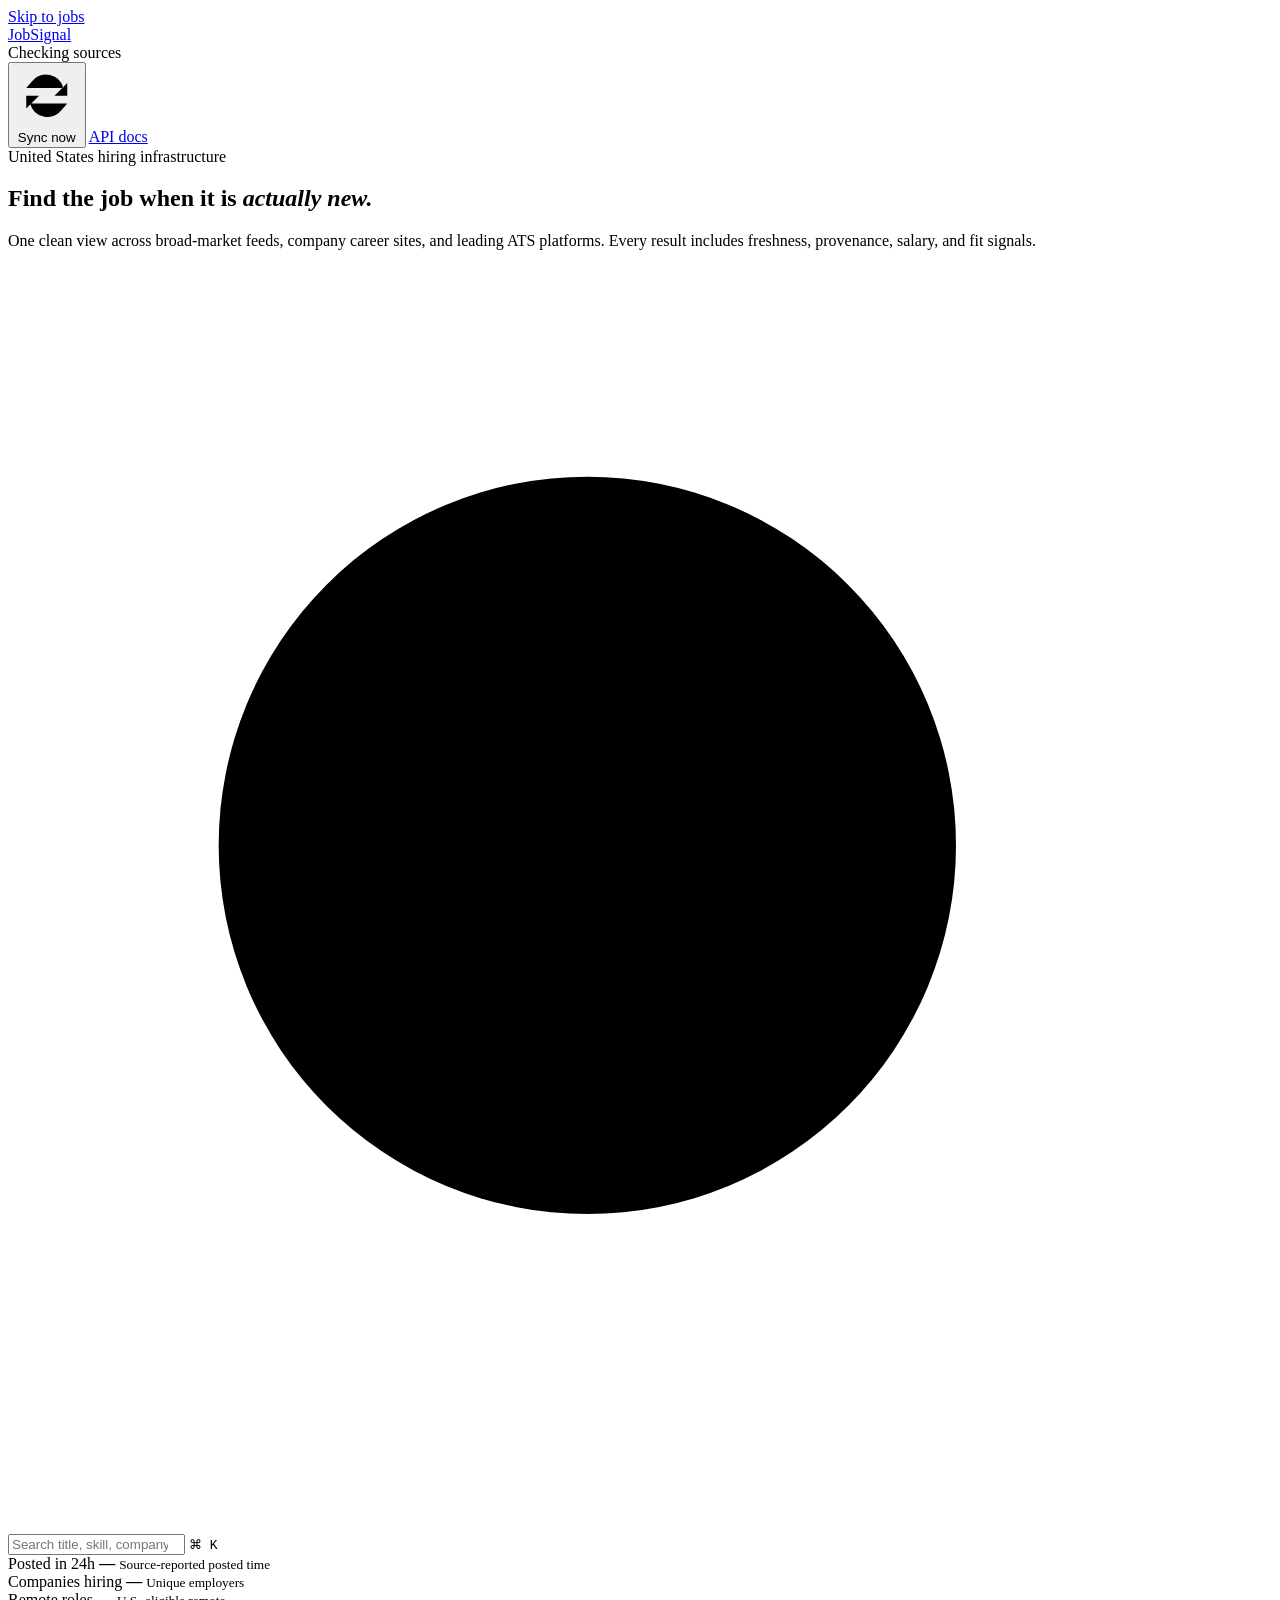
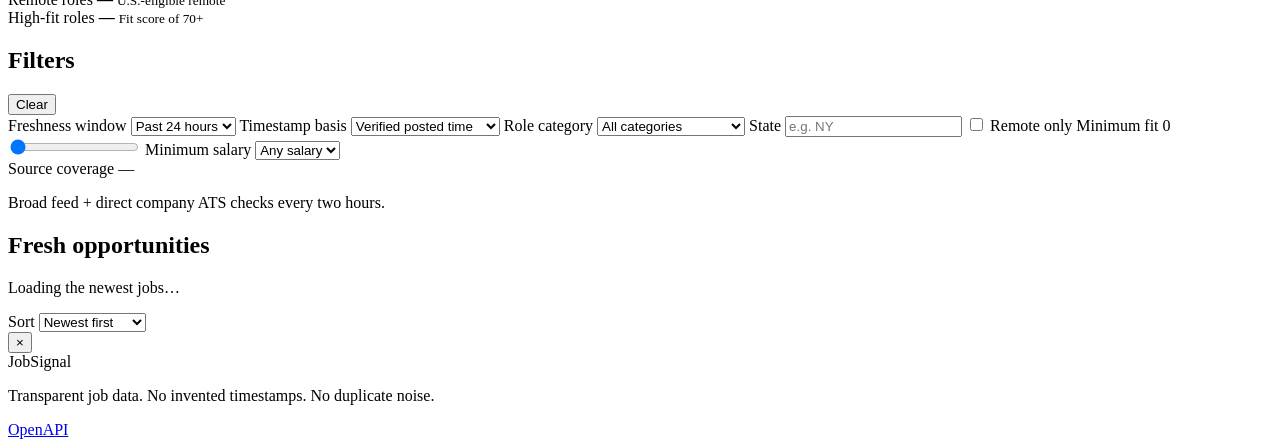
==== app/static/index.html @ de40bdfc "Build cloud-ready US jobs aggregator" ====
<!doctype html>
<html lang="en">
  <head>
    <meta charset="utf-8" />
    <meta name="viewport" content="width=device-width, initial-scale=1" />
    <meta
      name="description"
      content="Fresh, normalized U.S. technology jobs from broad-market and direct ATS sources."
    />
    <title>JobSignal — U.S. job intelligence</title>
    <link rel="stylesheet" href="/assets/styles.css" />
    <script src="/assets/app.js" defer></script>
  </head>
  <body>
    <a class="skip-link" href="#jobs-list">Skip to jobs</a>
    <header class="site-header">
      <div class="header-inner">
        <a class="brand" href="/" aria-label="JobSignal home">
          <span class="brand-mark" aria-hidden="true">
            <span></span><span></span><span></span>
          </span>
          <span>JobSignal</span>
        </a>
        <div class="header-actions">
          <div class="live-status" id="live-status">
            <span class="status-dot"></span>
            <span>Checking sources</span>
          </div>
          <button class="button button-secondary" id="sync-button" type="button">
            <svg viewBox="0 0 24 24" aria-hidden="true">
              <path d="M20 7v5h-5M4 17v-5h5M18.5 9A7 7 0 0 0 6.3 6.3L4 9m16 6-2.3 2.7A7 7 0 0 1 5.5 15" />
            </svg>
            Sync now
          </button>
          <a class="button button-primary" href="/docs">API docs</a>
        </div>
      </div>
    </header>

    <main>
      <section class="hero">
        <div class="eyebrow"><span></span> United States hiring infrastructure</div>
        <h1>Find the job when it is <em>actually new.</em></h1>
        <p>
          One clean view across broad-market feeds, company career sites, and leading ATS
          platforms. Every result includes freshness, provenance, salary, and fit signals.
        </p>
        <div class="hero-search">
          <svg viewBox="0 0 24 24" aria-hidden="true">
            <circle cx="11" cy="11" r="7"></circle>
            <path d="m20 20-4-4"></path>
          </svg>
          <input
            id="search-input"
            type="search"
            placeholder="Search title, skill, company, or location"
            autocomplete="off"
            aria-label="Search jobs"
          />
          <kbd>⌘ K</kbd>
        </div>
      </section>

      <section class="stats-grid" aria-label="Market summary">
        <article class="stat-card">
          <span class="stat-label">Posted in 24h</span>
          <strong id="stat-fresh">—</strong>
          <small>Source-reported posted time</small>
        </article>
        <article class="stat-card">
          <span class="stat-label">Companies hiring</span>
          <strong id="stat-companies">—</strong>
          <small>Unique employers</small>
        </article>
        <article class="stat-card">
          <span class="stat-label">Remote roles</span>
          <strong id="stat-remote">—</strong>
          <small>U.S.-eligible remote</small>
        </article>
        <article class="stat-card accent-stat">
          <span class="stat-label">High-fit roles</span>
          <strong id="stat-fit">—</strong>
          <small>Fit score of 70+</small>
        </article>
      </section>

      <section class="workspace">
        <aside class="filters" aria-label="Job filters">
          <div class="filter-heading">
            <h2>Filters</h2>
            <button id="clear-filters" type="button">Clear</button>
          </div>

          <label class="field">
            <span>Freshness window</span>
            <select id="hours-filter">
              <option value="24">Past 24 hours</option>
              <option value="48">Past 48 hours</option>
              <option value="72">Past 3 days</option>
              <option value="168">Past 7 days</option>
            </select>
          </label>

          <label class="field">
            <span>Timestamp basis</span>
            <select id="freshness-filter">
              <option value="posted">Verified posted time</option>
              <option value="either">Posted or first seen</option>
              <option value="discovered">First seen by this app</option>
            </select>
          </label>

          <label class="field">
            <span>Role category</span>
            <select id="category-filter">
              <option value="">All categories</option>
              <option value="AI / ML">AI / ML</option>
              <option value="Software Engineering">Software engineering</option>
              <option value="Backend / Python">Backend / Python</option>
              <option value="Full Stack / Frontend">Full stack / Frontend</option>
              <option value="Data Engineering">Data engineering</option>
              <option value="Data Science">Data science</option>
              <option value="Other">Other</option>
            </select>
          </label>

          <label class="field">
            <span>State</span>
            <input id="state-filter" maxlength="2" placeholder="e.g. NY" />
          </label>

          <label class="check-field">
            <input id="remote-filter" type="checkbox" />
            <span class="check-box"></span>
            Remote only
          </label>

          <label class="field">
            <span>Minimum fit <output id="fit-output">0</output></span>
            <input id="fit-filter" type="range" min="0" max="90" step="10" value="0" />
          </label>

          <label class="field">
            <span>Minimum salary</span>
            <select id="salary-filter">
              <option value="">Any salary</option>
              <option value="80000">$80k+</option>
              <option value="100000">$100k+</option>
              <option value="120000">$120k+</option>
              <option value="150000">$150k+</option>
            </select>
          </label>

          <div class="source-panel">
            <div class="source-panel-title">
              <span>Source coverage</span>
              <span id="source-count">—</span>
            </div>
            <div id="source-list" class="source-list">
              <span class="source-placeholder"></span>
              <span class="source-placeholder"></span>
              <span class="source-placeholder"></span>
            </div>
            <p>Broad feed + direct company ATS checks every two hours.</p>
          </div>
        </aside>

        <div class="results">
          <div class="results-toolbar">
            <div>
              <h2>Fresh opportunities</h2>
              <p id="result-summary">Loading the newest jobs…</p>
            </div>
            <label class="sort-control">
              <span>Sort</span>
              <select id="sort-filter">
                <option value="newest">Newest first</option>
                <option value="fit">Best fit</option>
                <option value="salary">Highest salary</option>
              </select>
            </label>
          </div>

          <div id="active-filters" class="active-filters" aria-live="polite"></div>
          <div id="jobs-list" class="jobs-list" aria-live="polite">
            <article class="job-card skeleton-card"></article>
            <article class="job-card skeleton-card"></article>
            <article class="job-card skeleton-card"></article>
          </div>
          <div id="empty-state" class="empty-state" hidden>
            <div class="empty-icon">⌁</div>
            <h3>No jobs match these filters</h3>
            <p>Try “posted or first seen,” expand the time window, or lower the fit score.</p>
            <button class="button button-secondary" type="button" id="empty-clear">Clear filters</button>
          </div>
          <div class="pagination" id="pagination" hidden>
            <button class="button button-secondary" id="previous-page" type="button">Previous</button>
            <span id="page-label"></span>
            <button class="button button-secondary" id="next-page" type="button">Next</button>
          </div>
        </div>
      </section>
    </main>

    <div class="drawer-backdrop" id="drawer-backdrop" hidden></div>
    <aside class="job-drawer" id="job-drawer" aria-label="Job details" aria-hidden="true">
      <button class="drawer-close" id="drawer-close" type="button" aria-label="Close job details">×</button>
      <div id="drawer-content"></div>
    </aside>

    <div class="toast" id="toast" role="status" aria-live="polite"></div>
    <footer>
      <span>JobSignal</span>
      <p>Transparent job data. No invented timestamps. No duplicate noise.</p>
      <a href="/docs">OpenAPI</a>
    </footer>
  </body>
</html>
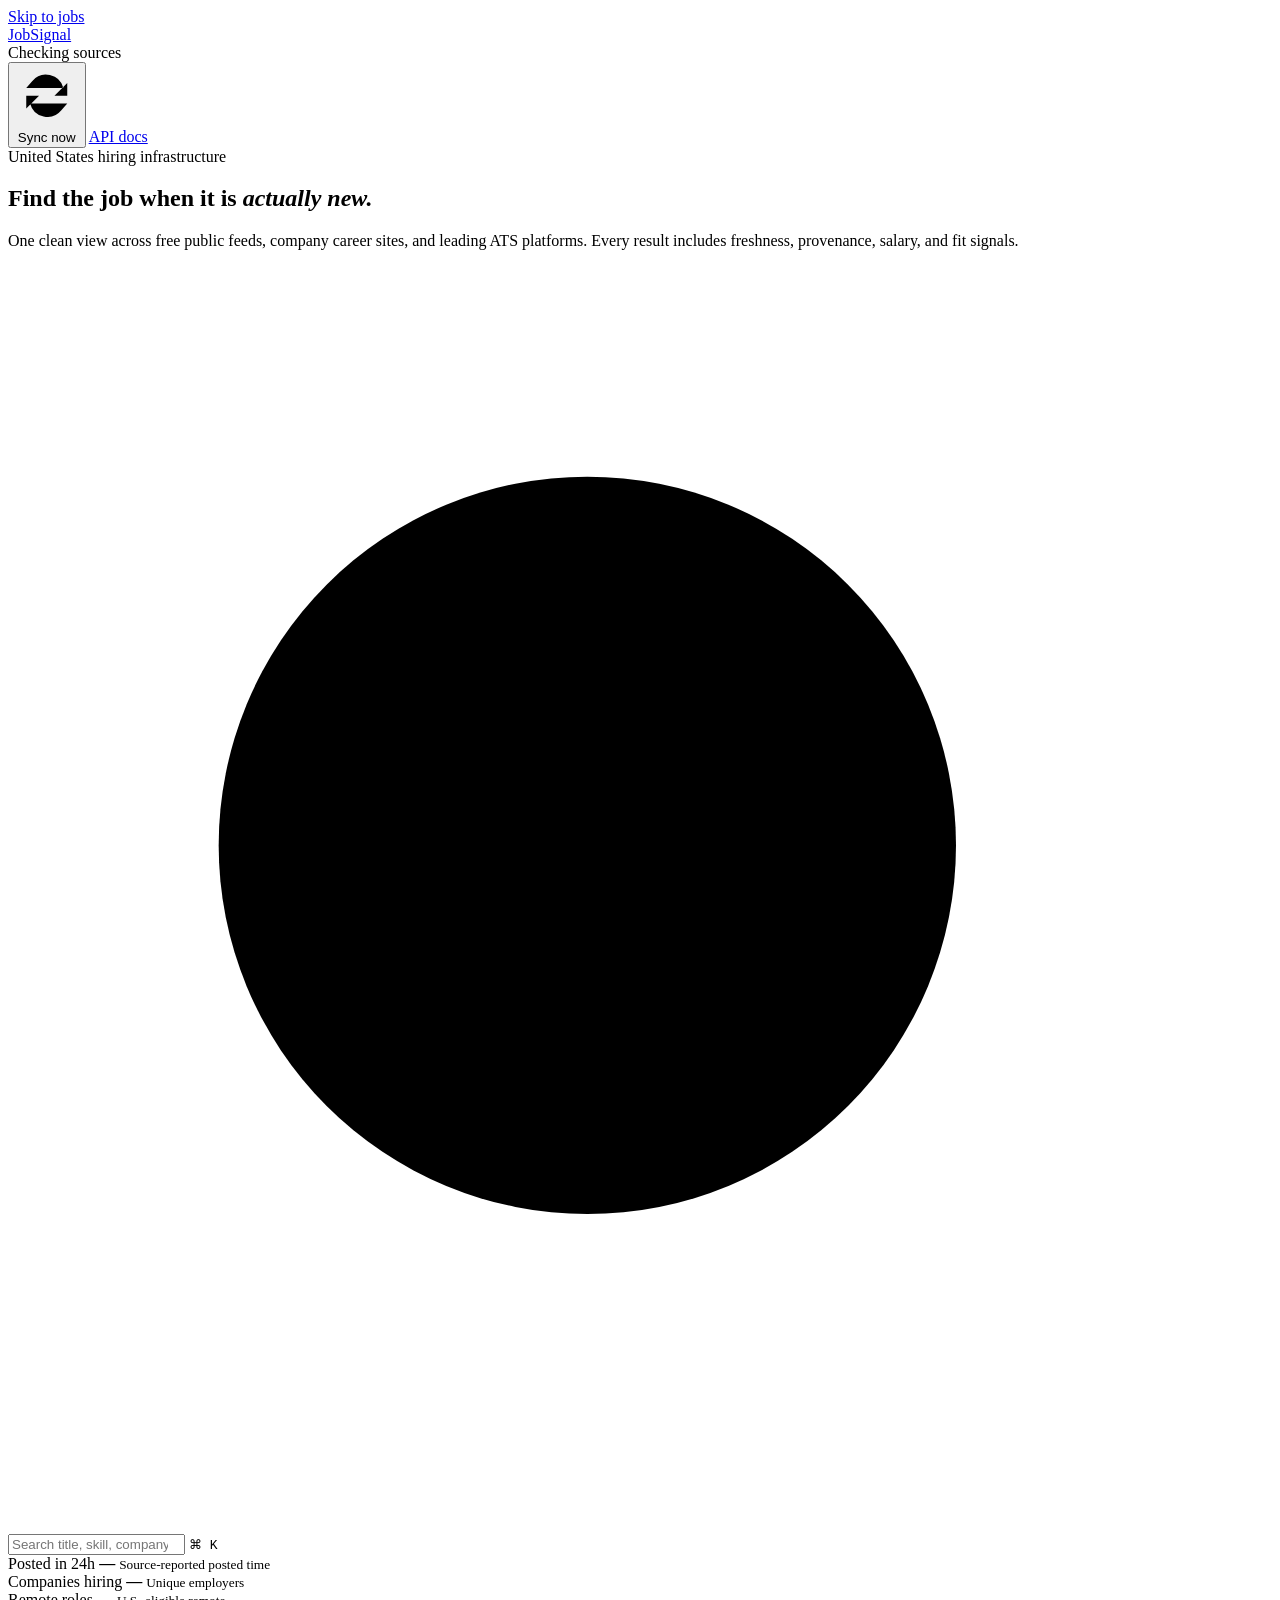
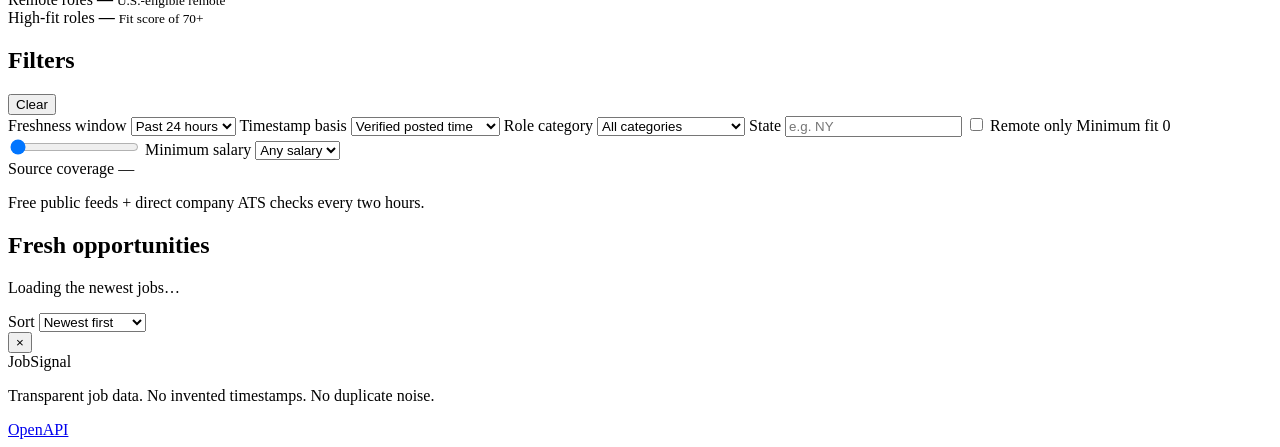
==== commit 628fc2f6: "Add keyless public job feeds" ====
--- a/app/static/index.html
+++ b/app/static/index.html
@@ -5,7 +5,7 @@
     <meta name="viewport" content="width=device-width, initial-scale=1" />
     <meta
       name="description"
-      content="Fresh, normalized U.S. technology jobs from broad-market and direct ATS sources."
+      content="Fresh, normalized U.S. technology jobs from free feeds and direct ATS sources."
     />
     <title>JobSignal — U.S. job intelligence</title>
     <link rel="stylesheet" href="/assets/styles.css" />
@@ -42,7 +42,7 @@
         <div class="eyebrow"><span></span> United States hiring infrastructure</div>
         <h1>Find the job when it is <em>actually new.</em></h1>
         <p>
-          One clean view across broad-market feeds, company career sites, and leading ATS
+          One clean view across free public feeds, company career sites, and leading ATS
           platforms. Every result includes freshness, provenance, salary, and fit signals.
         </p>
         <div class="hero-search">
@@ -161,7 +161,7 @@
               <span class="source-placeholder"></span>
               <span class="source-placeholder"></span>
             </div>
-            <p>Broad feed + direct company ATS checks every two hours.</p>
+            <p>Free public feeds + direct company ATS checks every two hours.</p>
           </div>
         </aside>
 
